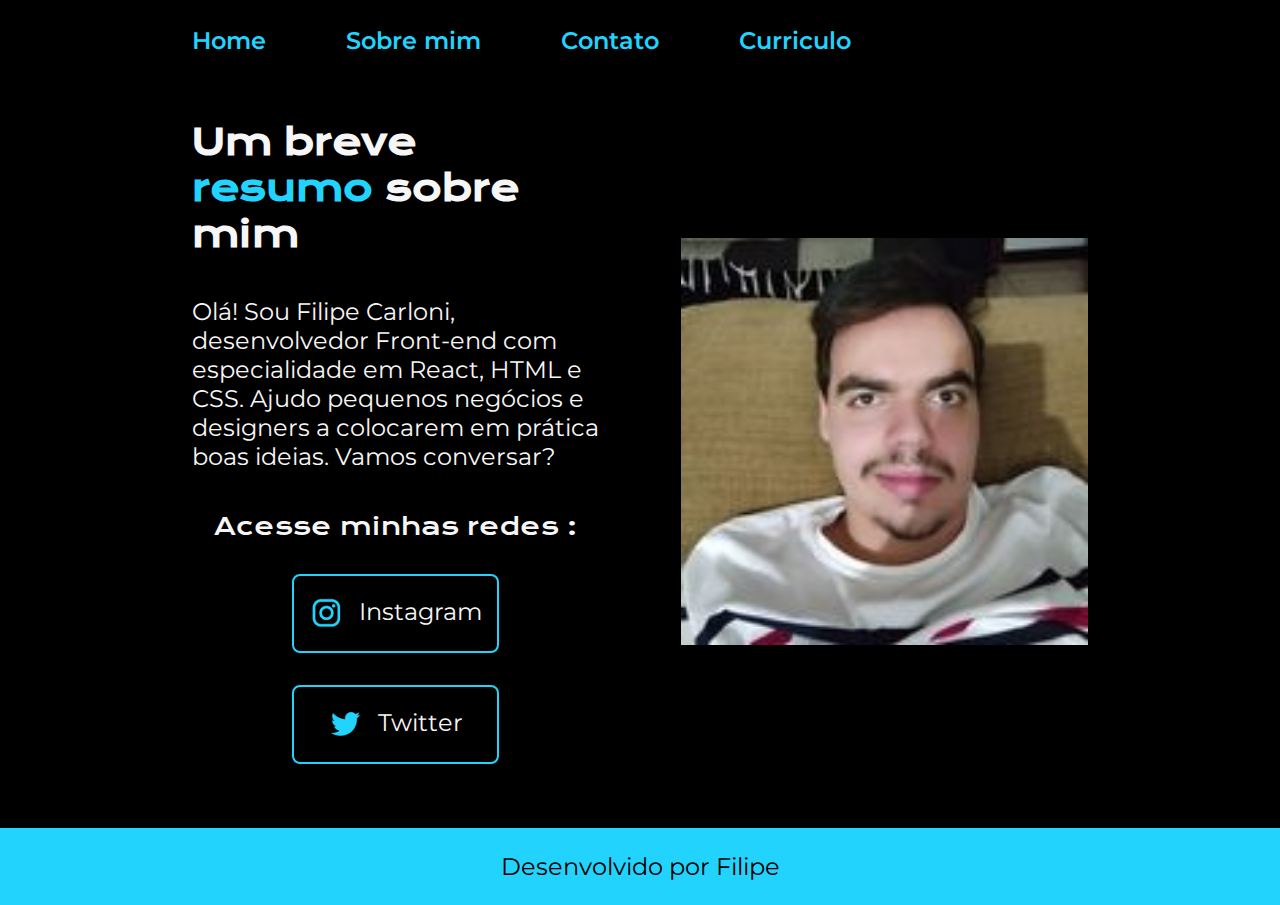
==== index.html @ 82c9da31 "Add files via upload" ====
<!DOCTYPE html>
<html lang="pt-br">
<head>
    <meta charset="UTF-8">
    <meta name="viewport" content="width=device-width, initial-scale=1.0">
    <title>Portifolio</title>
    <link rel="stylesheet" href="./Styles/style.css">
</head>
<body>
    <header class="cabecalho">
        <nav class="cabecalho__menu">
            <a class="cabecalho__menu__link" href="index.html">Home</a>
            <a class="cabecalho__menu__link" href="about.html">Sobre mim</a>
            <a class="cabecalho__menu__link" href="contato.html">Contato</a>
            <a class="cabecalho__menu__link" href="curriculo.html">Curriculo</a>
        </nav>
    </header>
    <main class="apresentacao">
        <section class="apresentacao__conteudo"> 
            <h1 class="apresentacao__conteudo__titulo">Um breve <strong class="titulo-destaque"> resumo</strong> sobre mim</h1>
            <p class="apresentacao__conteudo__texto">Olá! Sou Filipe Carloni, desenvolvedor Front-end com especialidade em React, HTML e CSS. Ajudo pequenos negócios e designers a colocarem em prática boas ideias. Vamos conversar?</p>
            <div class="apresentacao__links">
                <h2 class="apresentacao___links___subtitulo"> Acesse minhas redes :</h2>
                <a class="apresentacao__links__navegacao" href="https://www.instagram.com/filipe_carloni/">
                <img src="./Assets/instagram.png"> 
                Instagram
                </a>
                <a class="apresentacao__links__navegacao" href="https://twitter.com/Filipe_Carloni">
                <img src="./Assets/twitter.png">    
                Twitter</a>    
            </div>
        </section>
        <img class="apresentacao__imagem" src="./Assets/Eu.jpg" alt="Foto do Filipe Carloni">
        
    </main>
    <footer class="rodape">
        <p>Desenvolvido por Filipe</p>
    </footer>    
</body>
</html>
---- Styles/style.css ----
@import url('https://fonts.googleapis.com/css2?family=Krona+One&display=swap');
@import url('https://fonts.googleapis.com/css2?family=Montserrat&display=swap');

:root{
    --cor-primaria:black ;
    --cor-secundaria: #f6f6f6 ;
    --cor-terciaria: #22d4fd;
    --cor-hover: #272727;

    --fonte-primaria: 'Krona One', sans-serif;
    --fonte-secundaria: 'Montserrat', sans-serif;
}

*{
    margin: 0;
    padding: 0;
}

body {
    box-sizing: border-box;
    background-color: var(--cor-primaria);
    color: var(--cor-secundaria);

}

.cabecalho{
    padding: 2% 0% 0% 15% ;
}

.cabecalho__menu{
    display: flex;
    gap: 80px;
}

.cabecalho__menu__link{
    font-family: var(--fonte-secundaria);
    font-size: 1.5rem;
    font-weight: 600;
    color: var(--cor-terciaria);
    text-decoration: none;
}



.titulo-destaque {
    color: var(--cor-terciaria) ;
}

.apresentacao {
    padding: 5% 15%;
    display: flex;
    align-items: center;
    justify-content: space-between;
    gap: 82px;
}

.apresentacao__conteudo {
    width: 50%;
    display: flex;
    flex-direction: column;
    gap: 40px;
}

.apresentacao__conteudo__titulo {
    font-size: 2.25rem;
    font-family: var(--fonte-primaria);
}

.apresentacao__conteudo__texto {
    font-size: 1.5rem;
    font-family: var(--fonte-secundaria);

}

.apresentacao__conteudo__link{
    font-size: 1.5rem;
    font-family: var(--fonte-secundaria);
    text-decoration: none;
    color: var(--cor-secundaria);
    display: flex;
    justify-content: center;
    gap: 160px;
    width: 58px;
}

.apresentacao__links {
    display: flex;
    flex-direction: column;
    align-items: center;
    gap: 32px;
    justify-content: space-between;
}

.apresentacao___links___subtitulo {
    font-family: var(--fonte-primaria);
    font-weight: 400;
    font-size: 1.5rem;

}

.apresentacao__links__navegacao {
    display: flex;
    justify-content: center;
    gap: 16px;
    width: 50%;
    text-align: center;
    border-radius: 8px;
    font-size: 1.5rem;
    padding: 21.5px 0;
    text-decoration: none;
    color: var(--cor-secundaria);
    font-family: var(--fonte-secundaria);
    border: 2px solid var(--cor-terciaria);

}

.apresentacao__links__link:hover {
    background-color: var(--cor-hover);

}

.apresentacao__imagem{
    width: 50%;
}

.rodape { 
   color: var(--cor-primaria);
   background-color: var(--cor-terciaria);
   padding: 24px;
   text-align: center;
   font-family: var(--fonte-secundaria);
   font-size: 1.5rem;

}

@media (max-width: 1200px){

    .cabecalho{
        padding: 10%;
    }

    .cabecalho__menu{
        justify-content: center;
    }

    .apresentacao{
        flex-direction: column-reverse;
        padding: 5%;
    }

    .apresentacao__conteudo{
        width: auto;
    }

}
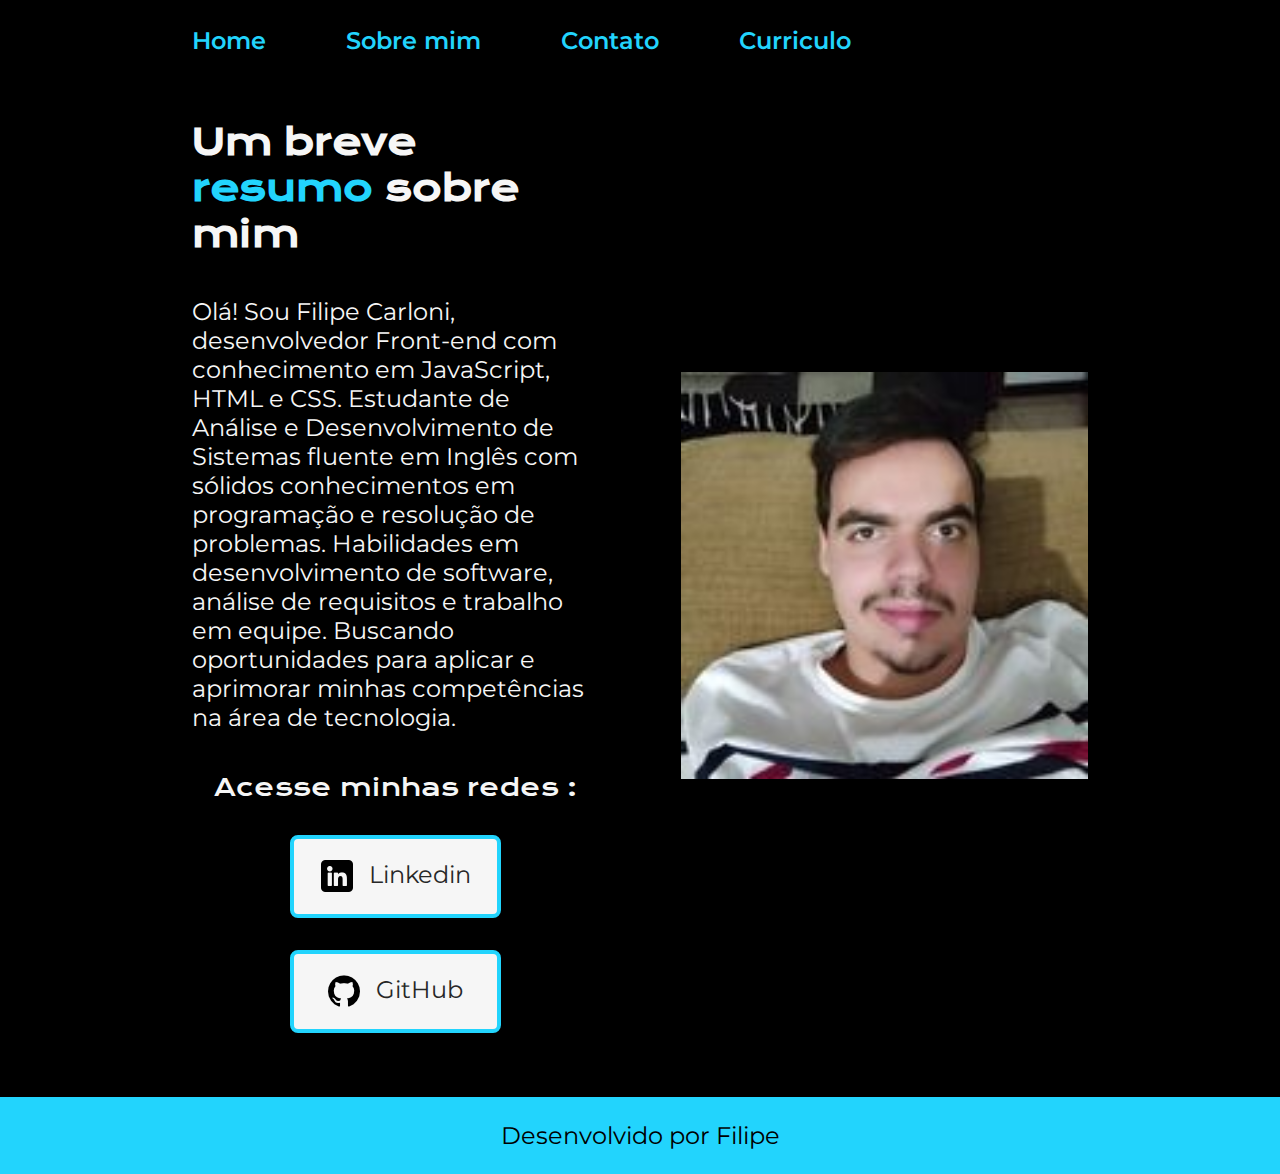
==== commit 19993a7b: "update informations" ====
--- a/index.html
+++ b/index.html
@@ -18,16 +18,16 @@
     <main class="apresentacao">
         <section class="apresentacao__conteudo"> 
             <h1 class="apresentacao__conteudo__titulo">Um breve <strong class="titulo-destaque"> resumo</strong> sobre mim</h1>
-            <p class="apresentacao__conteudo__texto">Olá! Sou Filipe Carloni, desenvolvedor Front-end com especialidade em React, HTML e CSS. Ajudo pequenos negócios e designers a colocarem em prática boas ideias. Vamos conversar?</p>
+            <p class="apresentacao__conteudo__texto">Olá! Sou Filipe Carloni, desenvolvedor Front-end com conhecimento em JavaScript, HTML e CSS. Estudante de Análise e Desenvolvimento de Sistemas fluente em Inglês com sólidos conhecimentos em programação e resolução de problemas. Habilidades em desenvolvimento de software, análise de requisitos e trabalho em equipe. Buscando oportunidades para aplicar e aprimorar minhas competências na área de tecnologia.  </p>
             <div class="apresentacao__links">
                 <h2 class="apresentacao___links___subtitulo"> Acesse minhas redes :</h2>
-                <a class="apresentacao__links__navegacao" href="https://www.instagram.com/filipe_carloni/">
-                <img src="./Assets/instagram.png"> 
-                Instagram
+                <a class="apresentacao__links__navegacao" href="https://linkedin.com/in/filipe-carloni-dev">
+                <img src="Assets/linkedin.png"> 
+                Linkedin
                 </a>
-                <a class="apresentacao__links__navegacao" href="https://twitter.com/Filipe_Carloni">
-                <img src="./Assets/twitter.png">    
-                Twitter</a>    
+                <a class="apresentacao__links__navegacao" href="https://github.com/Carlonii">
+                <img src="Assets/github-logo.png">    
+                GitHub</a>    
             </div>
         </section>
         <img class="apresentacao__imagem" src="./Assets/Eu.jpg" alt="Foto do Filipe Carloni">
--- a/Styles/style.css
+++ b/Styles/style.css
@@ -108,9 +108,10 @@
     font-size: 1.5rem;
     padding: 21.5px 0;
     text-decoration: none;
-    color: var(--cor-secundaria);
+    color: var(--cor-hover);
     font-family: var(--fonte-secundaria);
-    border: 2px solid var(--cor-terciaria);
+    border: 4px solid var(--cor-terciaria);
+    background-color: var(--cor-secundaria);
 
 }
 
